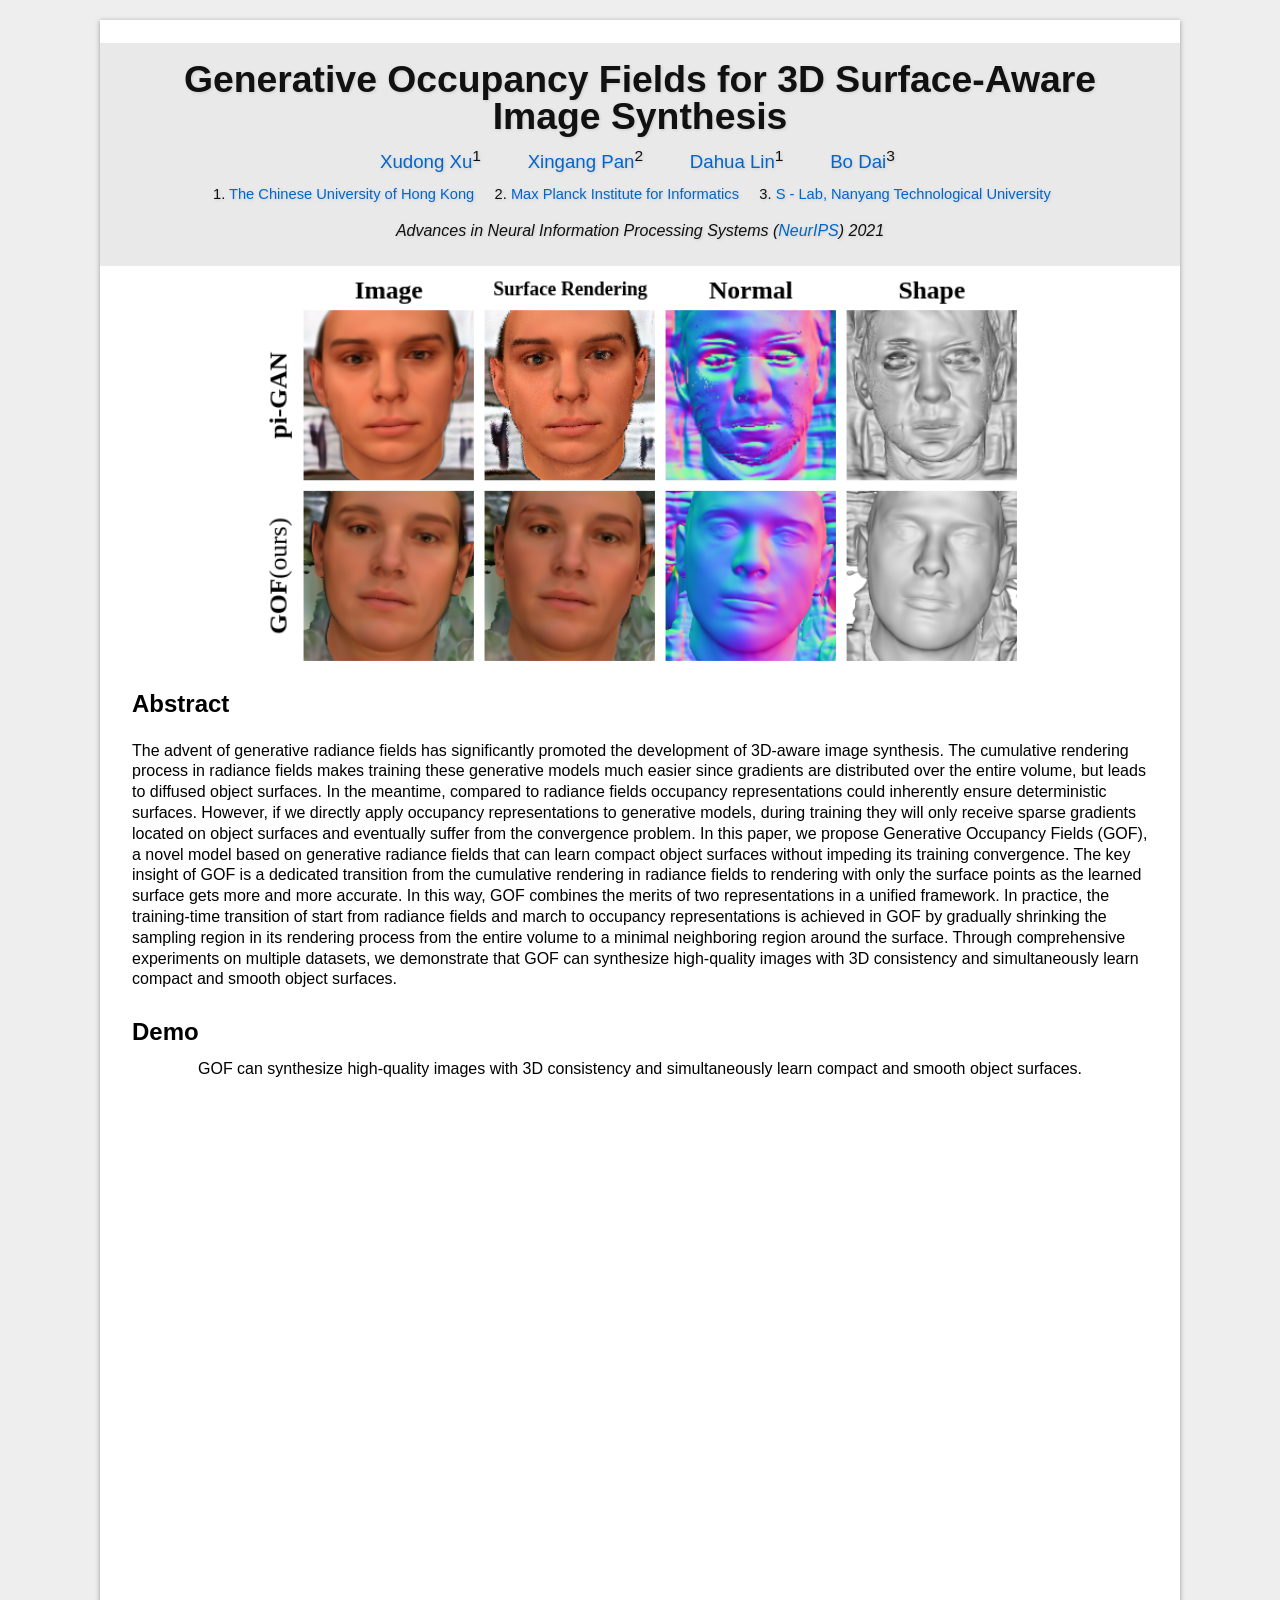
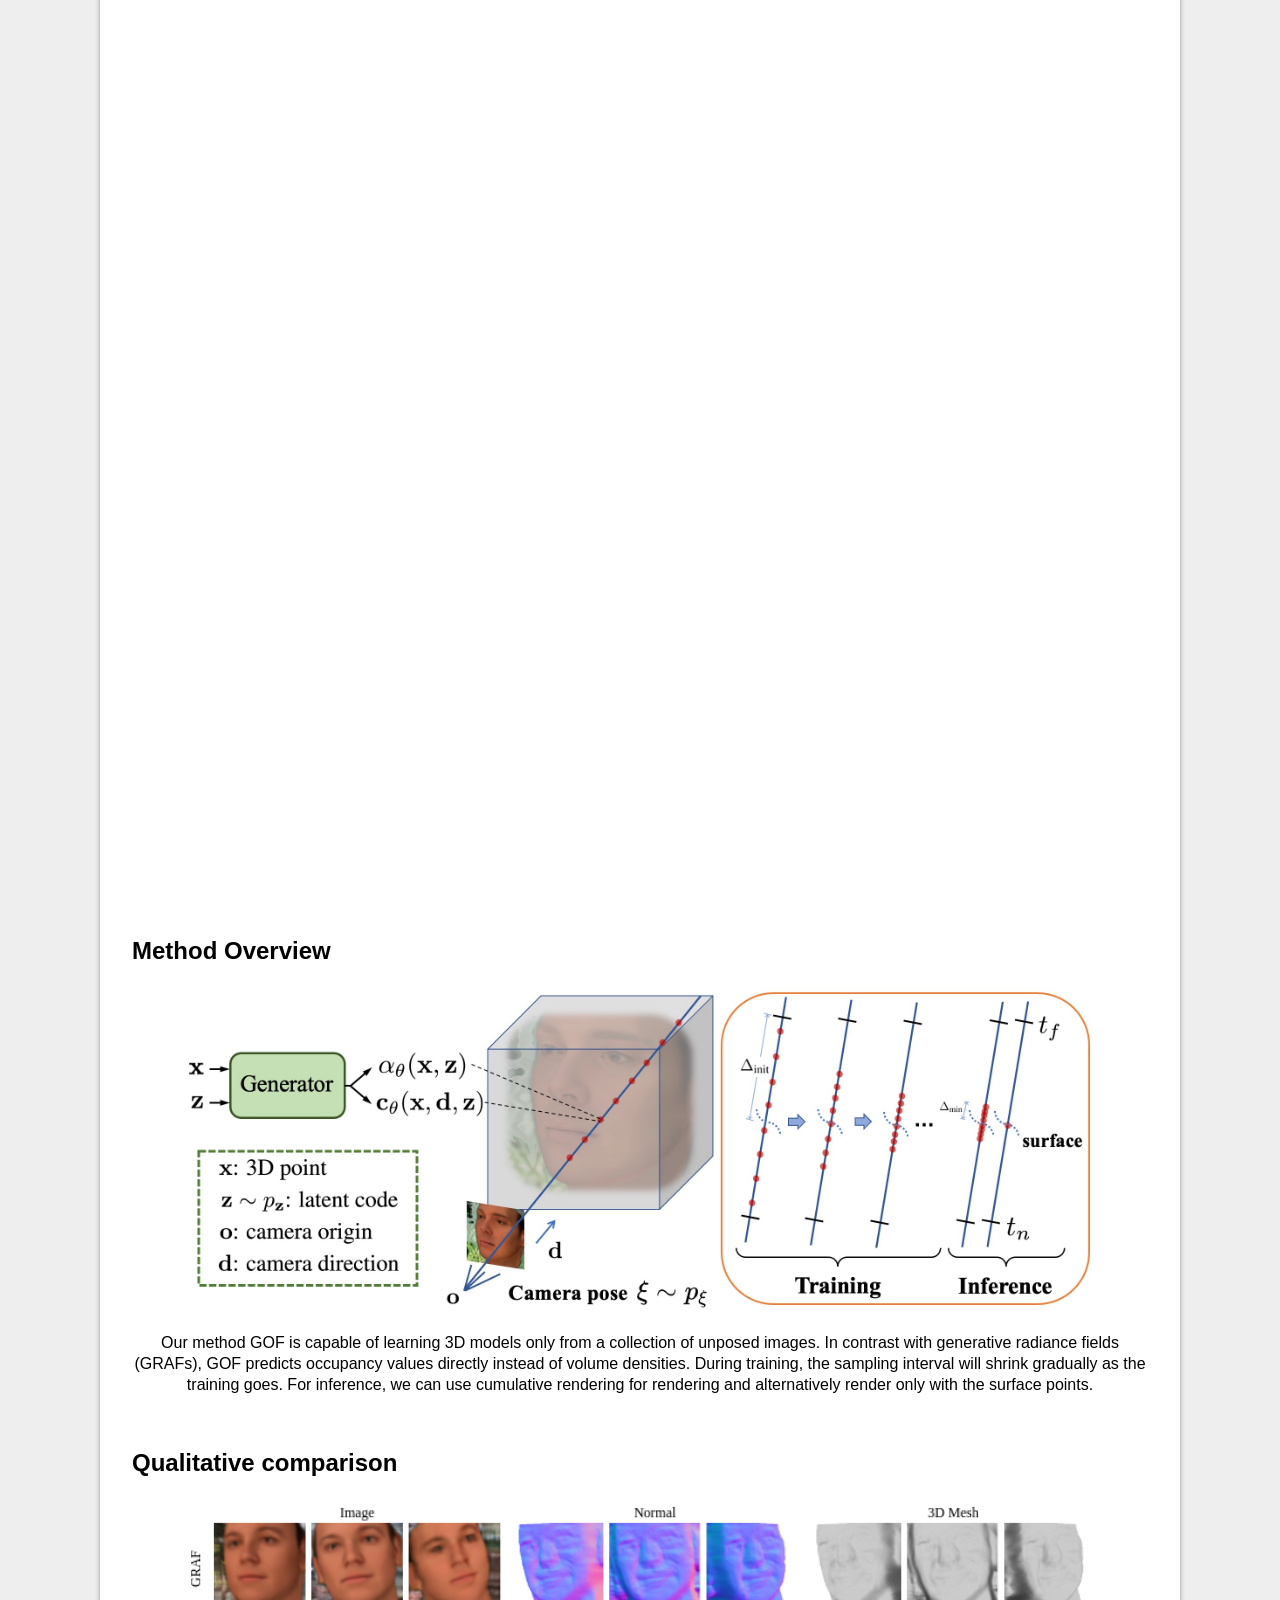
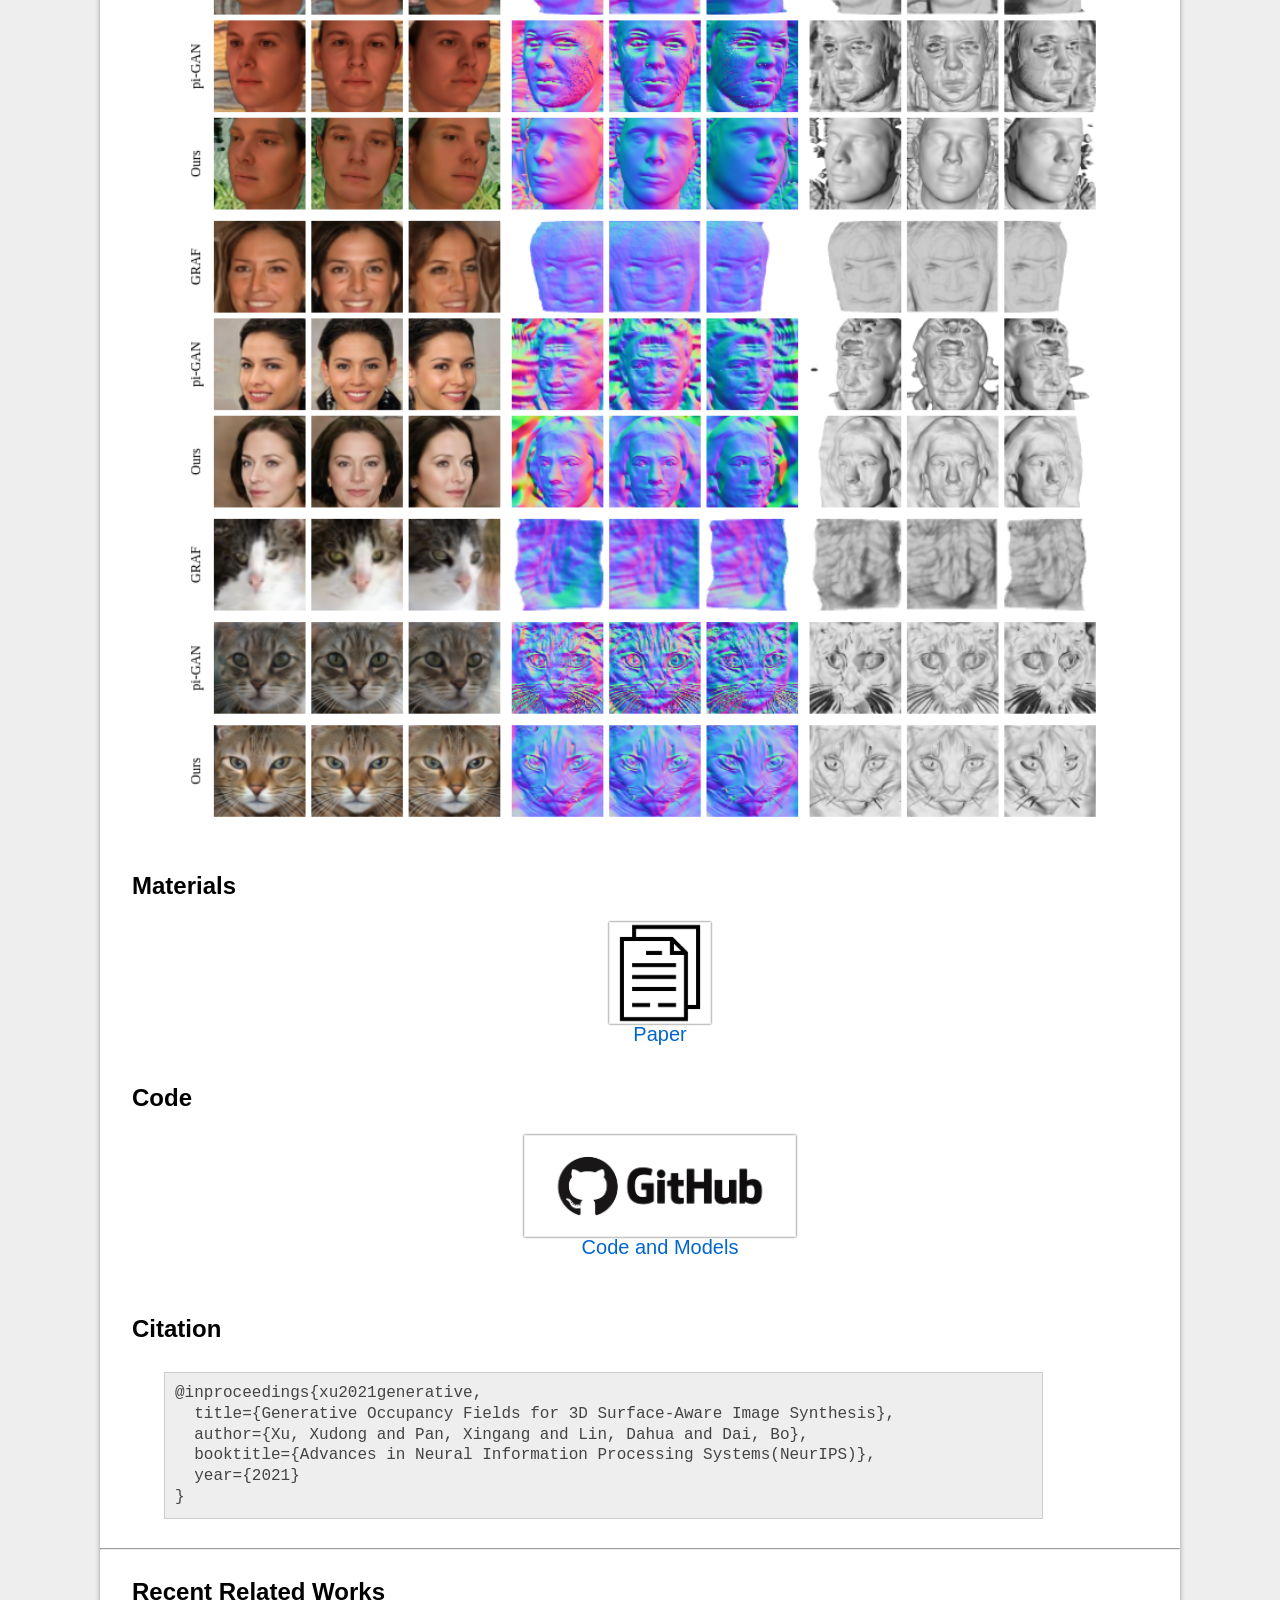
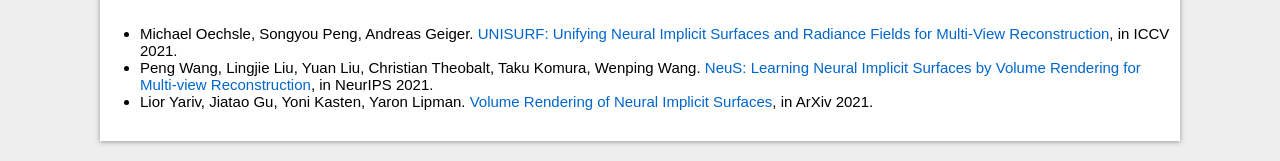
==== projects/GOF.html @ 92c74788 "add GOF project" ====
<!DOCTYPE html PUBLIC "-//W3C//DTD XHTML 1.0 Transitional//EN" "http://www.w3.org/TR/xhtml1/DTD/xhtml1-transitional.dtd">
<html xmlns="http://www.w3.org/1999/xhtml"><head><meta http-equiv="Content-Type" content="text/html; charset=UTF-8">
<title>Generative Occupancy Fields for 3D Surface-Aware Image Synthesis</title>

<!-- Meta tags for search engines to crawl -->
<meta name="robots" content="index,follow">
<meta name="description" content="
The advent of generative radiance fields has significantly promoted the development
of 3D-aware image synthesis. The cumulative rendering process in radiance fields
makes training these generative models much easier since gradients are distributed
over the entire volume, but leads to diffused object surfaces. In the meantime,
compared to radiance fields occupancy representations could inherently ensure
deterministic surfaces. However, if we directly apply occupancy representations to
generative models, during training they will only receive sparse gradients located
on object surfaces and eventually suffer from the convergence problem. In this
paper, we propose Generative Occupancy Fields (GOF), a novel model based on
generative radiance fields that can learn compact object surfaces without impeding
its training convergence. The key insight of GOF is a dedicated transition from
the cumulative rendering in radiance fields to rendering with only the surface
points as the learned surface gets more and more accurate. In this way, GOF
combines the merits of two representations in a unified framework. In practice,
the training-time transition of start from radiance fields and march to occupancy
representations is achieved in GOF by gradually shrinking the sampling region
in its rendering process from the entire volume to a minimal neighboring region
around the surface. Through comprehensive experiments on multiple datasets, we
demonstrate that GOF can synthesize high-quality images with 3D consistency and
simultaneously learn compact and smooth object surfaces.
">
<meta name="keywords" content="3D-aware Image Synthesis; Generative Radiance Fields; Generative Model;">
<link rel="author" href="https://SheldonTsui.github.io/">

<!-- Fonts and stuff -->
<link href="./GOF/css" rel="stylesheet" type="text/css">
<link rel="stylesheet" type="text/css" href="./GOF/project.css" media="screen">
<link rel="stylesheet" type="text/css" media="screen" href="./GOF/iconize.css">
<script async="" src="./GOF/prettify.js"></script>


</head>

<body>
  <div id="content">
    <div id="content-inner">

      <div class="section head">
	<h1>Generative Occupancy Fields for 3D Surface-Aware Image Synthesis</h1>

	<div class="authors">
	  <a href="https://sheldontsui.github.io/">Xudong Xu</a><sup>1</sup>&nbsp;&nbsp;&nbsp;&nbsp;&nbsp;&nbsp;&nbsp;&nbsp;
	  <a href="https://xingangpan.github.io/">Xingang Pan</a><sup>2</sup>&nbsp;&nbsp;&nbsp;&nbsp;&nbsp;&nbsp;&nbsp;&nbsp;
	  <a href="https://dahua.site/">Dahua Lin</a><sup>1</sup>&nbsp;&nbsp;&nbsp;&nbsp;&nbsp;&nbsp;&nbsp;&nbsp;
	  <a href="http://daibo.info/">Bo Dai</a><sup>3</sup>&nbsp;
	</div>

	<div class="affiliations">

    1. <a href="http://www.cuhk.edu.hk/english/index.html">The Chinese University of Hong Kong</a>&nbsp;&nbsp;&nbsp;&nbsp;
	2. <a href="https://www.mpi-inf.mpg.de/home">Max Planck Institute for Informatics</a>&nbsp;&nbsp;&nbsp;&nbsp;
	3. <a href="https://www.mmlab-ntu.com/index.html">S - Lab, Nanyang Technological University</a>&nbsp;&nbsp;&nbsp;&nbsp;
	</div>

	<div class="venue">Advances in Neural Information Processing Systems (<a href="https://nips.cc/" target="_blank">NeurIPS</a>) 2021 </div>
      </div>

    <center><img src="./GOF/teaser.png" border="0" width="70%"></center>

<div class="section abstract">
	<h2>Abstract</h2>
	<br>
	<p>
		The advent of generative radiance fields has significantly promoted the development
		of 3D-aware image synthesis. The cumulative rendering process in radiance fields
		makes training these generative models much easier since gradients are distributed
		over the entire volume, but leads to diffused object surfaces. In the meantime,
		compared to radiance fields occupancy representations could inherently ensure
		deterministic surfaces. However, if we directly apply occupancy representations to
		generative models, during training they will only receive sparse gradients located
		on object surfaces and eventually suffer from the convergence problem. In this
		paper, we propose Generative Occupancy Fields (GOF), a novel model based on
		generative radiance fields that can learn compact object surfaces without impeding
		its training convergence. The key insight of GOF is a dedicated transition from
		the cumulative rendering in radiance fields to rendering with only the surface
		points as the learned surface gets more and more accurate. In this way, GOF
		combines the merits of two representations in a unified framework. In practice,
		the training-time transition of start from radiance fields and march to occupancy
		representations is achieved in GOF by gradually shrinking the sampling region
		in its rendering process from the entire volume to a minimal neighboring region
		around the surface. Through comprehensive experiments on multiple datasets, we
		demonstrate that GOF can synthesize high-quality images with 3D consistency and
		simultaneously learn compact and smooth object surfaces.
	</p>
      </div>

<div class="section demo">
	<h2>Demo</h2>
	
	<p>
		<center>
			GOF can synthesize high-quality images with 3D consistency and simultaneously learn compact and smooth object surfaces.
		</center>
	</p>
	<div class="row align-items-center">
		<div class="col justify-content-center text-center">
			<center>
				<video width="90%" playsinline="" autoplay="" loop="" preload="" muted="">
					<source src="./GOF/GOF_bfm.mp4" type="video/mp4">
				</video>
			</center>
		</div>
	</div>
	<br>

	<div class="row align-items-center">
		<div class="col justify-content-center text-center">
			<center>
				<video width="90%" playsinline="" autoplay="" loop="" preload="" muted="">
					<source src="./GOF/GOF_celeba.mp4" type="video/mp4">
				</video>
			</center>
		</div>
	</div>
	<br>

	<div class="row align-items-center">
		<div class="col justify-content-center text-center">
			<center>
				<video width="90%" playsinline="" autoplay="" loop="" preload="" muted="">
					<source src="./GOF/GOF_cats.mp4" type="video/mp4">
				</video>
			</center>
		</div>
	</div>
</div>

<div class="section method">
	<h2>Method Overview</h2>
	<br>
	<center><img src="./GOF/GOF_method.jpg" border="0" width="90%"><br><br>
		Our method GOF is capable of learning 3D models only from a collection of unposed images.
		In contrast with generative radiance fields (GRAFs), GOF predicts occupancy values directly instead of volume densities.
		During training, the sampling interval will shrink gradually as the training goes.
		For inference, we can use cumulative rendering for rendering and alternatively render only with the surface points.
	</center>
</div>

<br>

<div class="section results">
	<h2>Qualitative comparison</h2>
  <br>
  <center><img src="./GOF/performance.png" border="0" width="90%"><br>
  </center>
</div>

<br>

<div class="section materials">
	<h2>Materials</h2>
	<center>
	  <ul>

          <li class="grid">
	      <div class="griditem">
		<a href="https://github.com/SheldonTsui/GOF_NeurIPS2021" target="_blank" class="imageLink"><img src="./GOF/paper_icon.png"></a><br>
		  <a href="https://github.com/SheldonTsui/GOF_NeurIPS2021" target="_blank">Paper</a>
		</div>
	      </li>

	    </ul>
	    </center>
	    </div>

<br>

<div class="section code">
	<h2>Code</h2>
	<center>
	  <ul>

          <li class="grid">
	      <div class="griditem">
		<a href="https://github.com/SheldonTsui/GOF_NeurIPS2021" target="_blank" class="imageLink"><img src="./GOF/code.png"></a><br>
		  <a href="https://github.com/SheldonTsui/GOF_NeurIPS2021" target="_blank">Code and Models</a>
		</div>
	      </li>

	    </ul>
	    </center>
	    </div>

<br>


<br>

<div class="section citation">
	<h2>Citation</h2>
	<div class="section bibtex">
	  <pre>
@inproceedings{xu2021generative,
  title={Generative Occupancy Fields for 3D Surface-Aware Image Synthesis},
  author={Xu, Xudong and Pan, Xingang and Lin, Dahua and Dai, Bo},
  booktitle={Advances in Neural Information Processing Systems(NeurIPS)},
  year={2021}
}</pre>
	<br>
	</div>
</div>

<!--
<div class="section relatedwork">
    <h2>Related Work</h2>
    <br>
    <div class="citation">
      <a href="https://arxiv.org/abs/2104.10078">
        Michael Oechsle, Songyou Peng, Andreas Geiger.
        UNISURF: Unifying Neural Implicit Surfaces and Radiance Fields for Multi-View Reconstruction.
        ICCV 2021.
      </a>
      <br>
    </div>
    <div class="citation">
      <a href="https://arxiv.org/abs/2106.10689">
        Peng Wang, Lingjie Liu, Yuan Liu, Christian Theobalt, Taku Komura, Wenping Wang.
        NeuS: Learning Neural Implicit Surfaces by Volume Rendering for Multi-view Reconstruction.
        NeurIPS 2021.
      </a>
      <br>
    </div>
	<div class="citation">
		<a href="https://arxiv.org/abs/2106.12052">
			Lior Yariv, Jiatao Gu, Yoni Kasten, Yaron Lipman.
		  Volume Rendering of Neural Implicit Surfaces.
		  ArXiv 2021.
		</a>
		<br>
	  </div>
</div>
-->
<!-- Related Work -->
<hr>
<div class='container'>
	<h2 id="Related Works" style="padding-top: 80px; margin-top: -60px; margin-left: 32px;">Recent Related Works</h2>
	<ul>
		<li style='font-size: 15px'>Michael Oechsle, Songyou Peng, Andreas Geiger.
			<a href="https://arxiv.org/abs/2104.10078">UNISURF: Unifying Neural Implicit Surfaces and Radiance Fields for Multi-View Reconstruction</a>, in ICCV 2021.
		</li>
		<li style='font-size: 15px'>Peng Wang, Lingjie Liu, Yuan Liu, Christian Theobalt, Taku Komura, Wenping Wang.
			<a href="https://arxiv.org/abs/2106.10689">NeuS: Learning Neural Implicit Surfaces by Volume Rendering for Multi-view Reconstruction</a>, in NeurIPS 2021.
		</li>
		<li style='font-size: 15px'>Lior Yariv, Jiatao Gu, Yoni Kasten, Yaron Lipman.
			<a href="https://arxiv.org/abs/2106.12052">Volume Rendering of Neural Implicit Surfaces</a>, in ArXiv 2021.
		</li>
	</ul>
</div>

</body></html>
---- projects/GOF/project.css ----
html, body
{
    margin:10px 0px;
    padding:0px;
    text-align:center;
    background-color: #EEEEEE;
}

table
{
    border: 1px solid black;
    border-collapse: collapse;
}
th,td
{
    border: 1px solid black;
    padding: 5px;
}

#content 
{
    width:auto;
    max-width:1080px;
    min-width:800px;
    height: auto !important;
    height: 100%;
    min-height: 100%;
    margin:0 auto;
    text-align:left;
    /* border:1px solid #777; */
    background-color: white;
    box-shadow: 0px 1px 5px #999;
    font-family: 'Open Sans', sans-serif;
    font-size: 12pt;
    /* line-height: 2; */
    -webkit-text-size-adjust: none;
}

#content-inner
{
    padding:15px 0;
}

#teaseimg
{
    height:auto;
    width:50%;
    box-shadow: 0px 0px 10px #444444;
    border:1px solid #000000;
}

hr.smooth
{
    border: 0;
    height: 1px;
    width: 100%;
    background: #333;
    background-image: -webkit-linear-gradient(left, #ccc, #333, #ccc); 
    background-image:    -moz-linear-gradient(left, #ccc, #333, #ccc); 
    background-image:     -ms-linear-gradient(left, #ccc, #333, #ccc); 
    background-image:      -o-linear-gradient(left, #ccc, #333, #ccc); 
}

a:link { color: #0066CC; text-decoration: none }
a:visited { color: #743399; text-decoration: none }
a:hover { color: #FF4B33; text-decoration: none }
a:active { color: #FF4B33; text-decoration: none }


/* Some of this has been copied from http://www.mpi-inf.mpg.de/resources/rgbz-camera/ */
/* Sections of the page. */
.section { margin: 2em 2em 0.5em 2em; line-height: 130%; }
.section h2 { margin-top: 0.5em; margin-bottom: 0.2em; }

/* Logo section. */
.logos { margin: 1.5em 0; text-align: center; margin-top:5px; margin-bottom:10px; }
.logos img { vertical-align:top; margin:0 1.25em; border:0; }

/* Page header. */
.head { text-align: center; margin: 0.5em 0; padding: 0.5em 0; background-color:#e9e9e9; text-shadow: 1px 1px 3px #cccccc; }
.head { color: #111; }
.head h1 { font-size: 28pt; line-height:28pt; margin: 10px 0; margin-left: 40px; margin-right: 40px;}
.head h1 a { text-decoration:none; }
.authors { font-size: 14pt; margin: 0 0 1em 0; }
.affiliations { font-size: 11pt; margin: -0.5em 0 10pt 0; }
.venue { font-style:italic; font-size: 12pt; margin: 1em 0 1em 0; }
.tagline { font-style:italic; font-size: 12pt; margin: 1em 0 1em 0; }

/* Specific section styling. */
.teaser { margin: 1.5em 0; text-align: center; }
div.content-primary .teaser p img { display: block; float: none; border: 0; margin: 4em auto 1em auto; }
.abstract { line-height: 130%; }
.abstract p { margin-top: 0; }
.downloads ul { margin-top: 0.5em; }
.list ul { margin-top: 0.5em; }
.bibtex pre
{
    margin-bottom: 0;
    font-family: Consolas, Monaco, monospace;
    white-space: pre-wrap; /* CSS 3 */
    white-space: -moz-pre-wrap; /* Mozilla, since 1999 */
    white-space: -pre-wrap; /* Opera 4-6 */
    white-space: -o-pre-wrap; /* Opera 7 */
    word-wrap: break-word; /* IE 5.5+ */
    width: 90%;
    color: #444;
    padding: 10px;
    background: #eee;
    border: 1px solid #ccc;
    overflow: auto;
}
.acknowledgments { line-height: 130%; }
.acknowledgments p { margin-top: 0; }
.contact { line-height: 130%; }

.heading { margin: 2.5em 0; text-align: center; }
.datasets { width: 650px; margin: 3em auto; }
.datasets ul { padding-bottom: 1em; }
.dataset { float: left; width: 204px; margin: 5px 10px 15px 0px; text-align: center; }
.dataset h2 { display: inline; }
.dataset img { border: 2px solid #222; margin: 0.25em auto; display: block; }
.backlink { text-align: center; }

/* Display lists in a grid of fixed size. This is useful when lists have associated images. */
/* Idea from http://blog.mozilla.org/webdev/2009/02/20/cross-browser-inline-block/ */
li.grid
{
    width: auto;
    height: 100px;
    /* border: 1px solid #000; */
    display: -moz-inline-stack;
    display: inline-block;
    vertical-align: top;
    margin: 5px;
    zoom: 1;
    *display: inline;
    _height: 100px;
}
/* Formatting for each item in a 2D grid. This is used typically in the downloads section. */
.griditem
{
    font-size: 15pt;
    text-align: center;
    padding: 5px 5px 5px 5px;
}
.griditem img
{
    text-align: center;
    height:100px;
    width:auto;
    border: 1px solid #eee;
    box-shadow: 0px 0px 2px #444444;
}
---- projects/GOF/iconize.css ----
/* Iconize 0.5 */

/* websites (pictures and movies) */
a[href *="youtube.com/watch?"], a[href *="sevenload.com/videos/"], a[href *="metacafe.com/watch/"] { 
	padding: 5px 20px 5px 0;
	background: transparent url(../icns/icon_film.gif) no-repeat center right;
}

a[href *="flickr.com/photos/"], a[href *="zooomr.com"], a[href *="imageshack.us"], a[href *="bubbleshare.com"], a[href *="sevenload.com/bilder/"] { 
	padding: 5px 20px 5px 0;
	background: transparent url(../icns/icon_pic.gif) no-repeat center right;
}

/* extensions */

a[href$='.doc'], a[href$='.rtf'] {
	padding: 5px 20px 5px 0;
	background: transparent url(../icns/icon_doc.gif) no-repeat center right;
}

a[href$='.txt'] {
	padding: 5px 20px 5px 0;
	background: transparent url(../icns/icon_txt.gif) no-repeat center right;
}

a[href$='.xls'] {
	padding: 5px 20px 5px 0;
	background: transparent url(../icns/icon_xls.gif) no-repeat center right;
}

a[href$='.rss'], a[href$='.atom'] { 
	padding: 5px 20px 5px 0;
	background: transparent url(../icns/icon_feed.gif) no-repeat center right;
}

a[href$='.opml'] { 
	padding: 5px 20px 5px 0;
	background: transparent url(../icns/icon_opml.gif) no-repeat center right;
}

a[href$='.phps'] { 
	padding: 5px 20px 5px 0;
	background: transparent url(../icns/icon_phps.gif) no-repeat center right;
}

a[href$='.phps'] { 
	padding: 5px 20px 5px 0;
	background: transparent url(../icns/icon_phps.gif) no-repeat center right;
}

a[href$='.torrent'] { 
	padding: 5px 20px 5px 0;
	background: transparent url(../icns/icon_torrent.gif) no-repeat center right;
}

a[href$='.vcard'] { 
	padding: 5px 20px 5px 0;
	background: transparent url(../icns/icon_vcard.gif) no-repeat center right;
}

a[href$='.exe'] { 
	padding: 5px 20px 5px 0;
	background: transparent url(../icns/icon_exe.gif) no-repeat center right;
}

a[href$='.dmg'], a[href$='.app'] { 
	padding: 5px 20px 5px 0;
	background: transparent url(../icns/icon_dmg.gif) no-repeat center right;
}

a[href$='.pps'] { 
	padding: 5px 20px 5px 0;
	background: transparent url(../icns/icon_pps.gif) no-repeat center right;
}

a[href$='.pdf'] { 
	padding: 5px 20px 5px 0;
	background: transparent url(../icns/icon_pdf.gif) no-repeat center right;
}

a[href$='.xpi'] { 
	padding: 5px 20px 5px 0;
	background: transparent url(../icns/icon_plugin.gif) no-repeat center right;
}

a[href$='.fla'], a[href$='.swf'] { 
	padding: 5px 20px 5px 0;
	background: transparent url(../icns/icon_flash.gif) no-repeat center right;
}

a[href$='.zip'], a[href$='.rar'], a[href$='.gzip'], a[href$='.bzip'], a[href$='.ace'] { 
	padding: 5px 20px 5px 0;
	background: transparent url(../icns/icon_archive.gif) no-repeat center right;
}

a[href$='.ical'] { 
	padding: 5px 20px 5px 0;
	background: transparent url(../icns/icon_ical.gif) no-repeat center right;
}

a[href$='.css'] { 
	padding: 5px 20px 5px 0;
	background: transparent url(../icns/icon_css.gif) no-repeat center right;
}

a[href$='.ttf'] { 
	padding: 5px 20px 5px 0;
	background: transparent url(../icns/icon_ttf.gif) no-repeat center right;
}

a[href$='.jpg'], a[href$='.gif'], a[href$='.png'], a[href$='.bmp'], a[href$='.jpeg'], a[href$='.svg'], a[href$='.eps'] { 
	padding: 5px 20px 5px 0;
	background: transparent url(../icns/icon_pic.gif) no-repeat center right;
}

a[href$='.mov'], a[href$='.wmv'], a[href$='.mp4'], a[href$='.avi'], a[href$='.mpg'] { 
	padding: 5px 20px 5px 0;
	background: transparent url(../icns/icon_film.gif) no-repeat center right;
}

a[href$='.mp3'], a[href$='.wav'], a[href$='.ogg'], a[href$='.wma'], a[href$='.m4a'] { 
	padding: 5px 20px 5px 0;
	background: transparent url(../icns/icon_music.gif) no-repeat center right;
}

/* TeX files added by Srinath 14-Oct-2013 */
a[href$='.tex'], a[href$='.bib'], a[href$='.latex'] { 
	padding: 5px 20px 5px 0;
	background: transparent url(../icns/latex.gif) no-repeat center right;
}


/* messenger */
a[href ^="aim:"] {
	padding: 5px 20px 5px 0;
    background: transparent url(../icns/icon_aim.gif) no-repeat center right;
}

a[href ^="msnim:"] {
	padding: 5px 20px 5px 0;
    background: transparent url(../icns/icon_msn.gif) no-repeat center right;
}

a[href ^="xmpp:"] {
	padding: 5px 20px 5px 0;
    background: transparent url(../icns/icon_jabber.gif) no-repeat center right;
}

a[href *="icq.com"] { 
	padding: 5px 20px 5px 0;
	background: transparent url(../icns/icon_icq.gif) no-repeat center right;
}

a[href *="edit.yahoo.com/config/send_webmesg?"] { 
	padding: 5px 20px 5px 0;
	background: transparent url(../icns/icon_yim.gif) no-repeat center right;
}

a[href ^="callto:"] {
	padding: 5px 20px 5px 0;
    background: transparent url(../icns/icon_call.gif) no-repeat center right;
}

a[href ^="skype:"] {
	padding: 5px 20px 5px 0;
    background: transparent url(../icns/icon_skype.gif) no-repeat center right;
}

a[href ^="gg:"] {
	padding: 5px 20px 5px 0;
    background: transparent url(../icns/icon_gadugadu.gif) no-repeat center right;
}

/* email */
a[href ^="mailto:"] {
	padding: 5px 20px 5px 0;
    background: transparent url(../icns/icon_mailto.gif) no-repeat center right;
}

/* use this class to make sure that images won't get iconized */

.imageLink {
	padding-right: 0px !important;
	background: none !important;
}
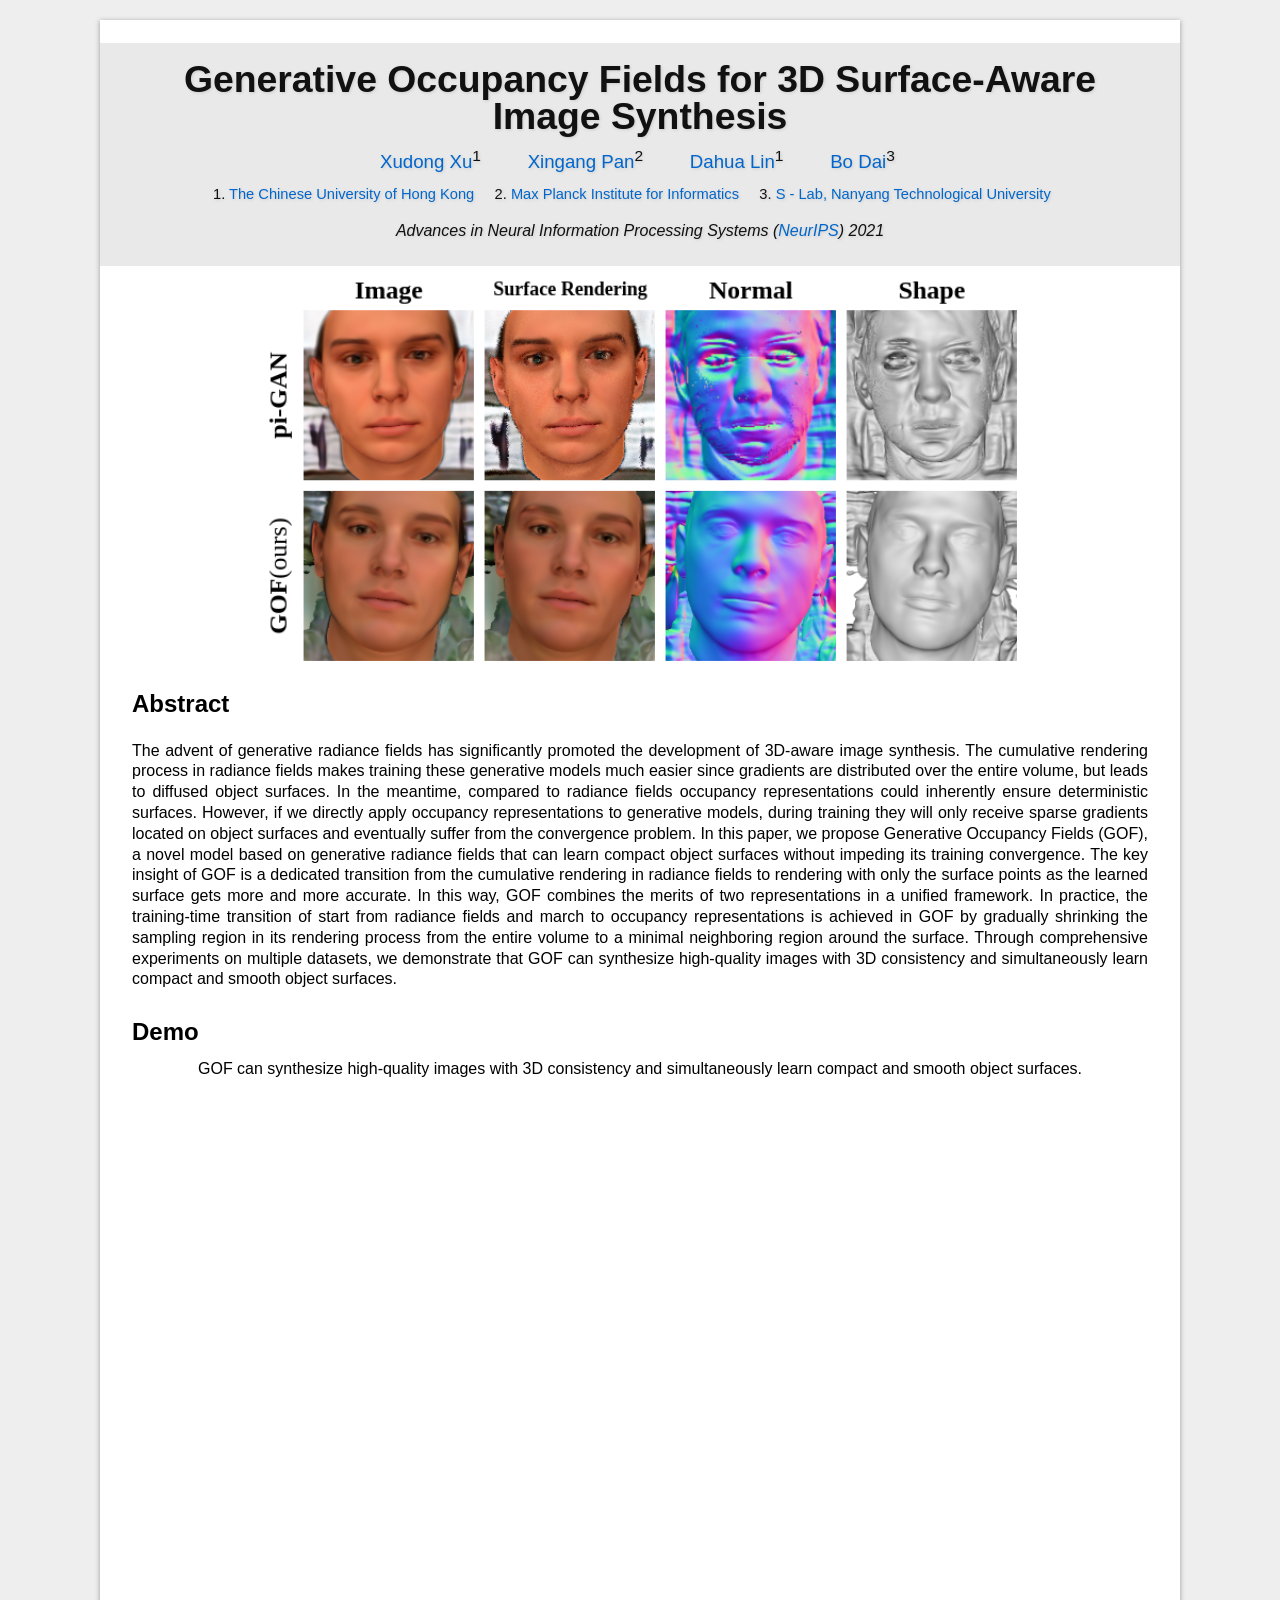
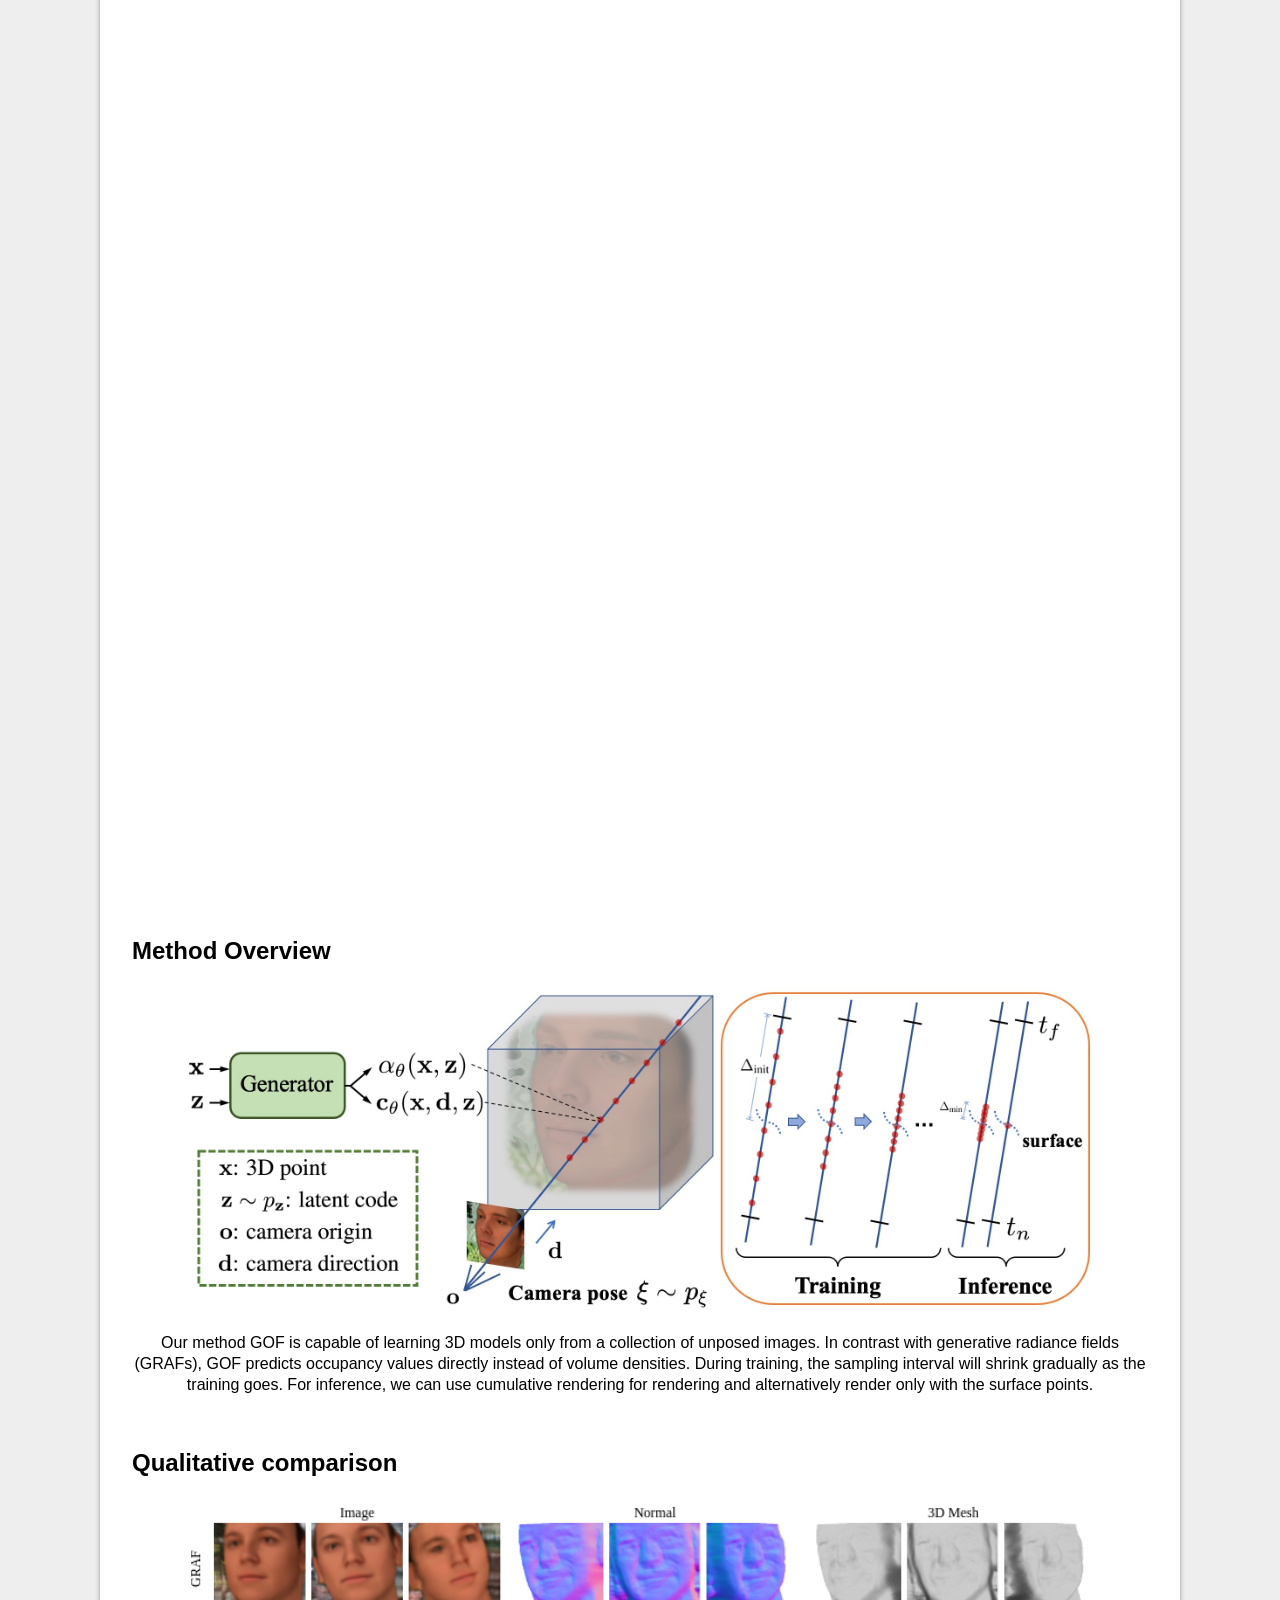
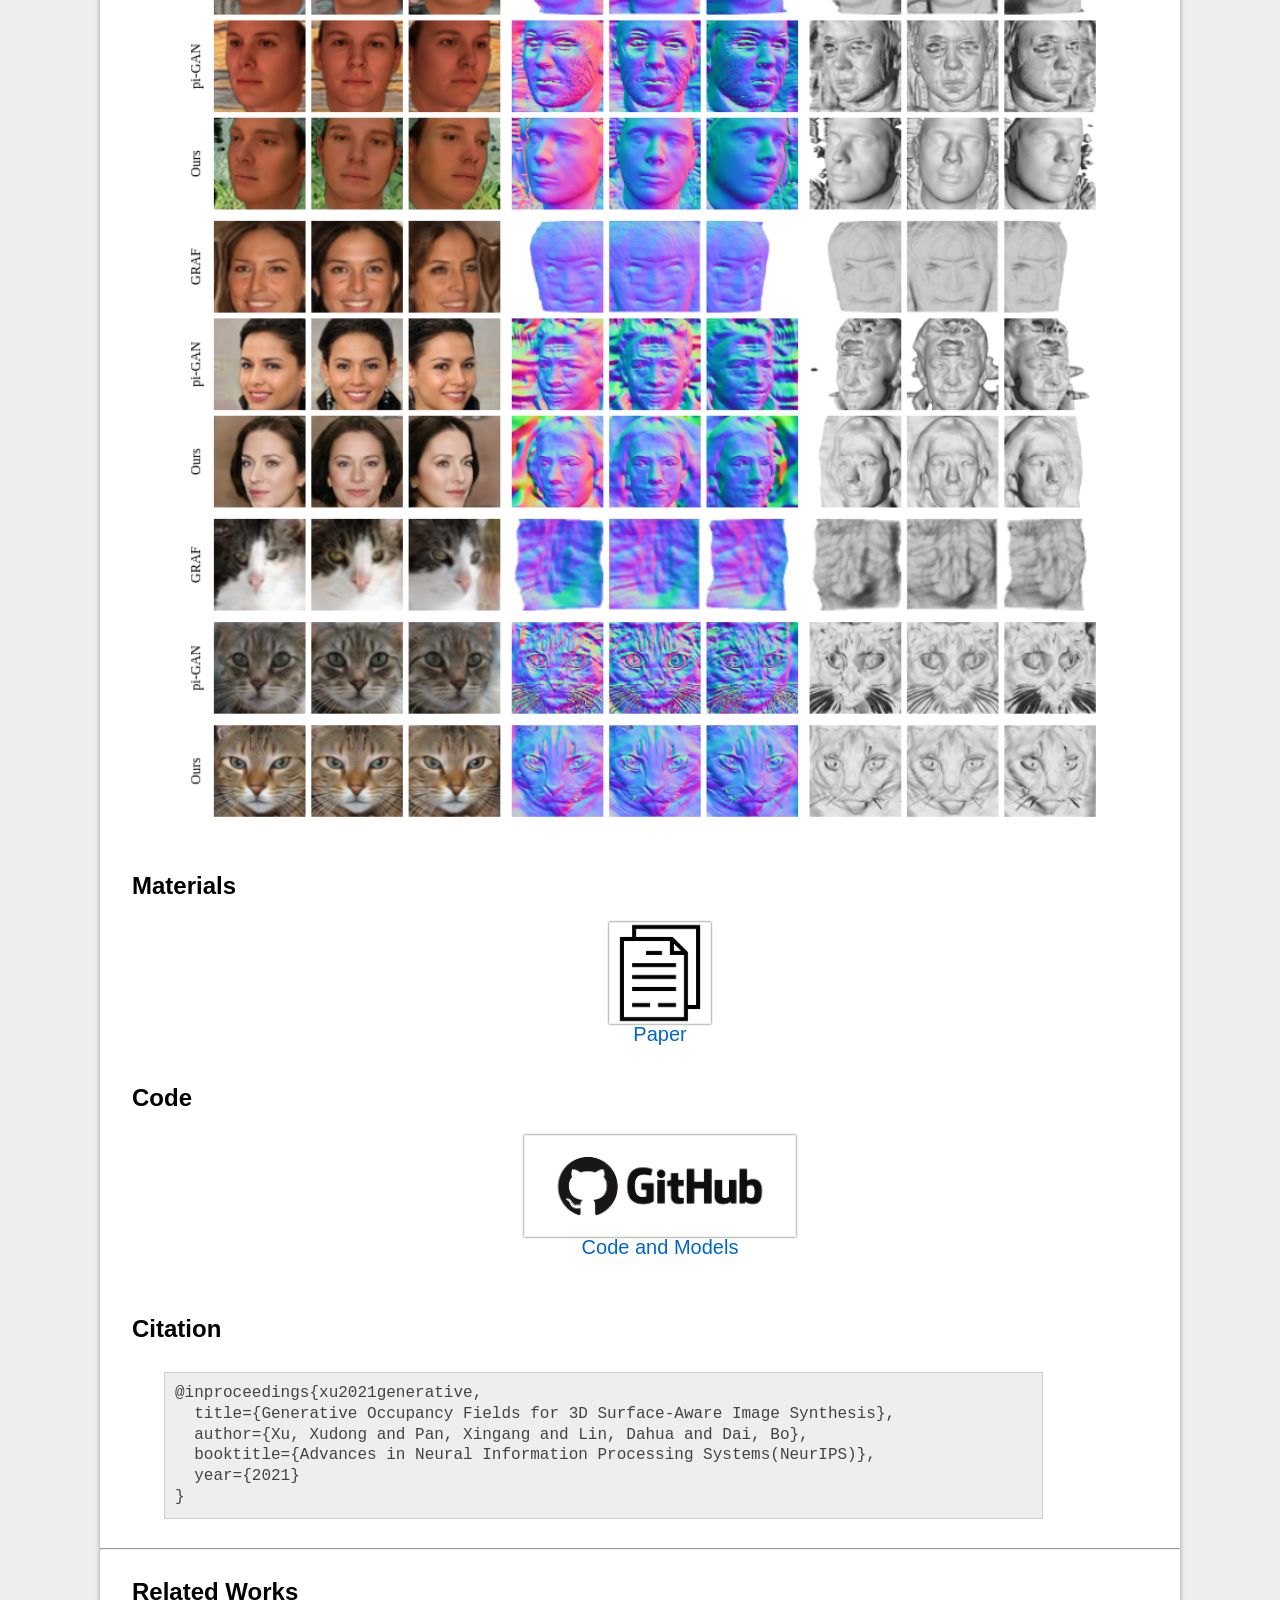
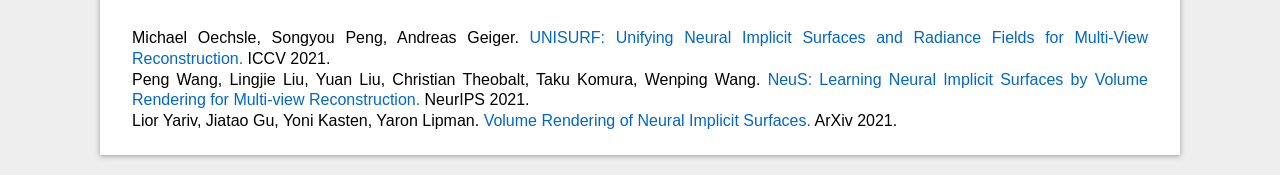
==== commit f70ed17b: "update" ====
--- a/projects/GOF.html
+++ b/projects/GOF.html
@@ -90,7 +90,7 @@
 		demonstrate that GOF can synthesize high-quality images with 3D consistency and
 		simultaneously learn compact and smooth object surfaces.
 	</p>
-      </div>
+</div>
 
 <div class="section demo">
 	<h2>Demo</h2>
@@ -208,40 +208,40 @@
 	</div>
 </div>
 
-<!--
+<hr>
 <div class="section relatedwork">
-    <h2>Related Work</h2>
+    <h2>Related Works</h2>
     <br>
     <div class="citation">
-      <a href="https://arxiv.org/abs/2104.10078">
-        Michael Oechsle, Songyou Peng, Andreas Geiger.
-        UNISURF: Unifying Neural Implicit Surfaces and Radiance Fields for Multi-View Reconstruction.
+		Michael Oechsle, Songyou Peng, Andreas Geiger.
+      	<a href="https://arxiv.org/abs/2104.10078">
+        	UNISURF: Unifying Neural Implicit Surfaces and Radiance Fields for Multi-View Reconstruction.
+		</a>
         ICCV 2021.
-      </a>
       <br>
     </div>
     <div class="citation">
-      <a href="https://arxiv.org/abs/2106.10689">
-        Peng Wang, Lingjie Liu, Yuan Liu, Christian Theobalt, Taku Komura, Wenping Wang.
-        NeuS: Learning Neural Implicit Surfaces by Volume Rendering for Multi-view Reconstruction.
-        NeurIPS 2021.
-      </a>
+		Peng Wang, Lingjie Liu, Yuan Liu, Christian Theobalt, Taku Komura, Wenping Wang.
+		<a href="https://arxiv.org/abs/2106.10689">
+			NeuS: Learning Neural Implicit Surfaces by Volume Rendering for Multi-view Reconstruction.    
+		</a>
+		NeurIPS 2021.
       <br>
     </div>
 	<div class="citation">
+		Lior Yariv, Jiatao Gu, Yoni Kasten, Yaron Lipman.
 		<a href="https://arxiv.org/abs/2106.12052">
-			Lior Yariv, Jiatao Gu, Yoni Kasten, Yaron Lipman.
 		  Volume Rendering of Neural Implicit Surfaces.
-		  ArXiv 2021.
 		</a>
-		<br>
-	  </div>
-</div>
--->
-<!-- Related Work -->
+		ArXiv 2021.
+	  <br>
+	</div>
+</div>
+
+<!-- Related Work
 <hr>
 <div class='container'>
-	<h2 id="Related Works" style="padding-top: 80px; margin-top: -60px; margin-left: 32px;">Recent Related Works</h2>
+	<h2 id="Related Works" style="padding-top: 80px; margin-top: -60px; margin-left: 32px; margin-right: 32px;">Recent Related Works</h2>
 	<ul>
 		<li style='font-size: 15px'>Michael Oechsle, Songyou Peng, Andreas Geiger.
 			<a href="https://arxiv.org/abs/2104.10078">UNISURF: Unifying Neural Implicit Surfaces and Radiance Fields for Multi-View Reconstruction</a>, in ICCV 2021.
@@ -253,7 +253,7 @@
 			<a href="https://arxiv.org/abs/2106.12052">Volume Rendering of Neural Implicit Surfaces</a>, in ArXiv 2021.
 		</li>
 	</ul>
-</div>
+</div> -->
 
 </body></html>
 
--- a/projects/GOF/project.css
+++ b/projects/GOF/project.css
@@ -26,7 +26,7 @@
     height: 100%;
     min-height: 100%;
     margin:0 auto;
-    text-align:left;
+    text-align:justify;
     /* border:1px solid #777; */
     background-color: white;
     box-shadow: 0px 1px 5px #999;
@@ -102,6 +102,7 @@
     white-space: -pre-wrap; /* Opera 4-6 */
     white-space: -o-pre-wrap; /* Opera 7 */
     word-wrap: break-word; /* IE 5.5+ */
+    word-break: break-all;
     width: 90%;
     color: #444;
     padding: 10px;
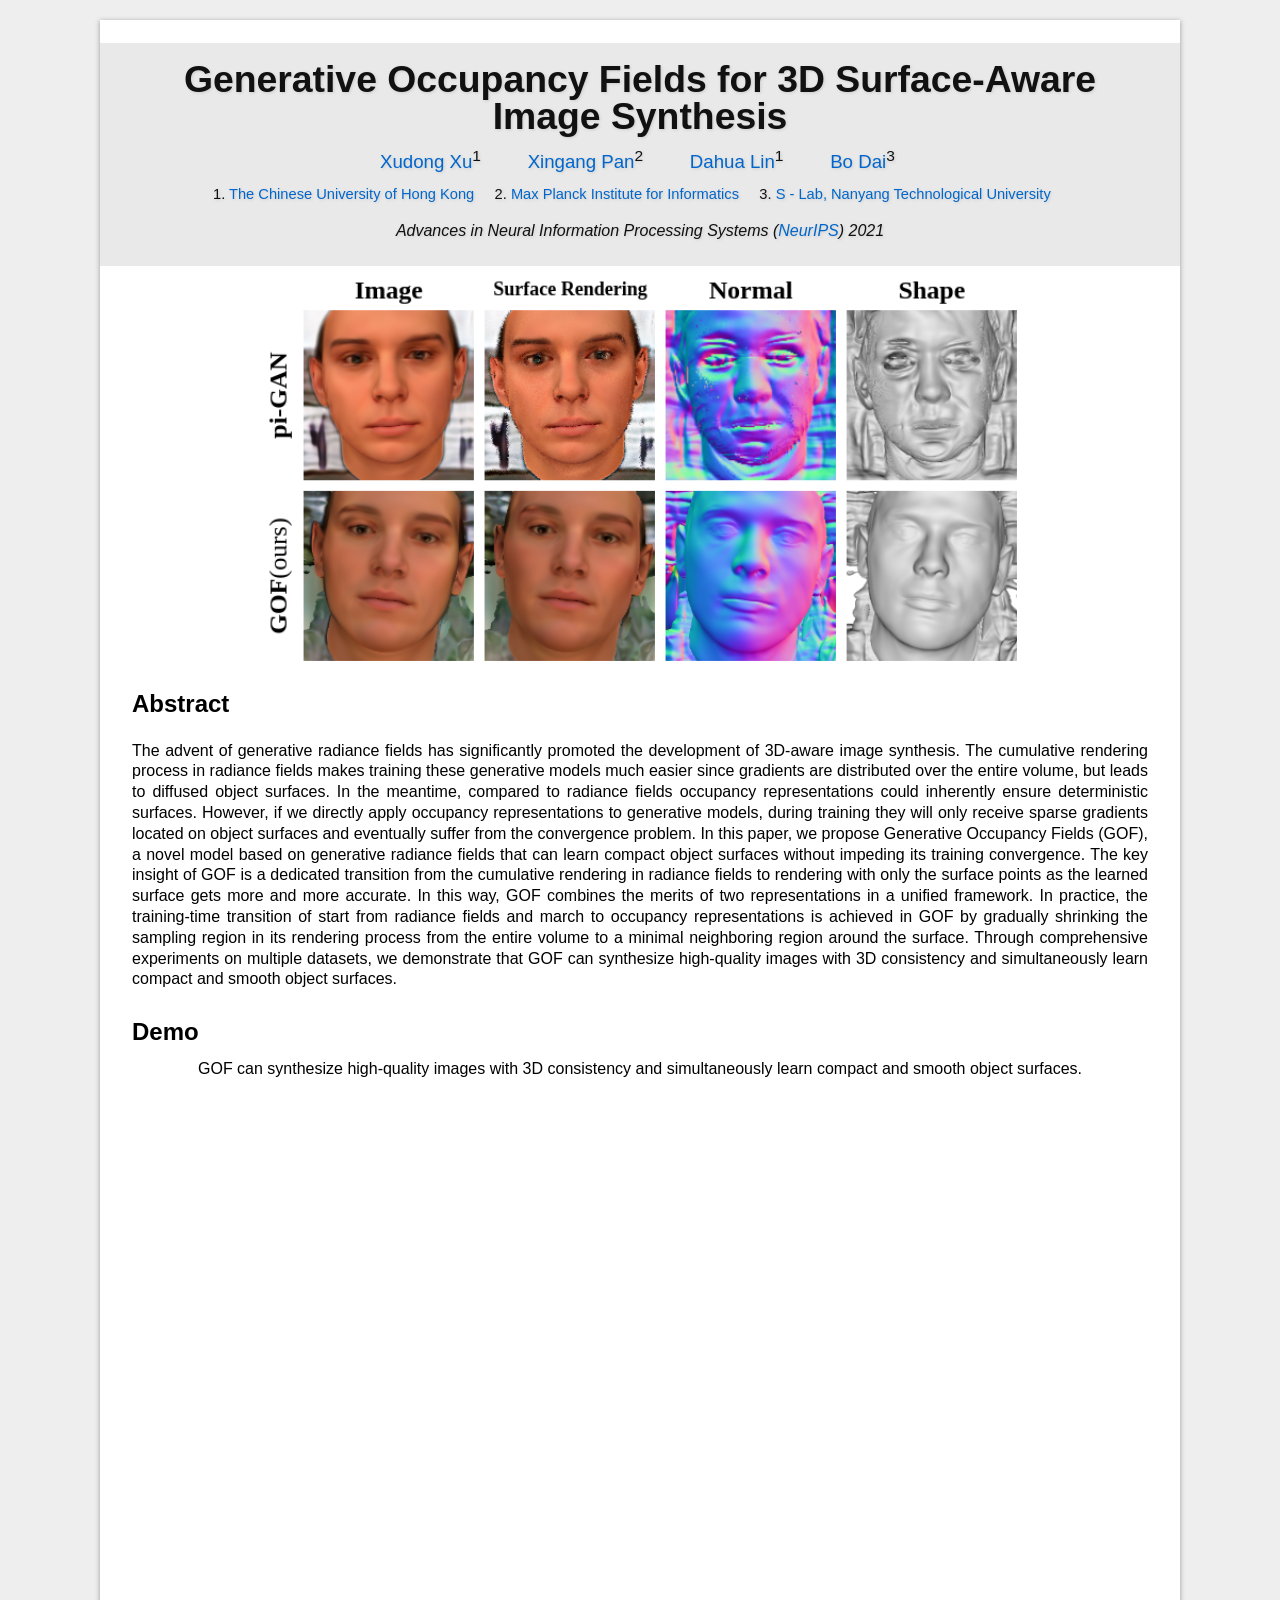
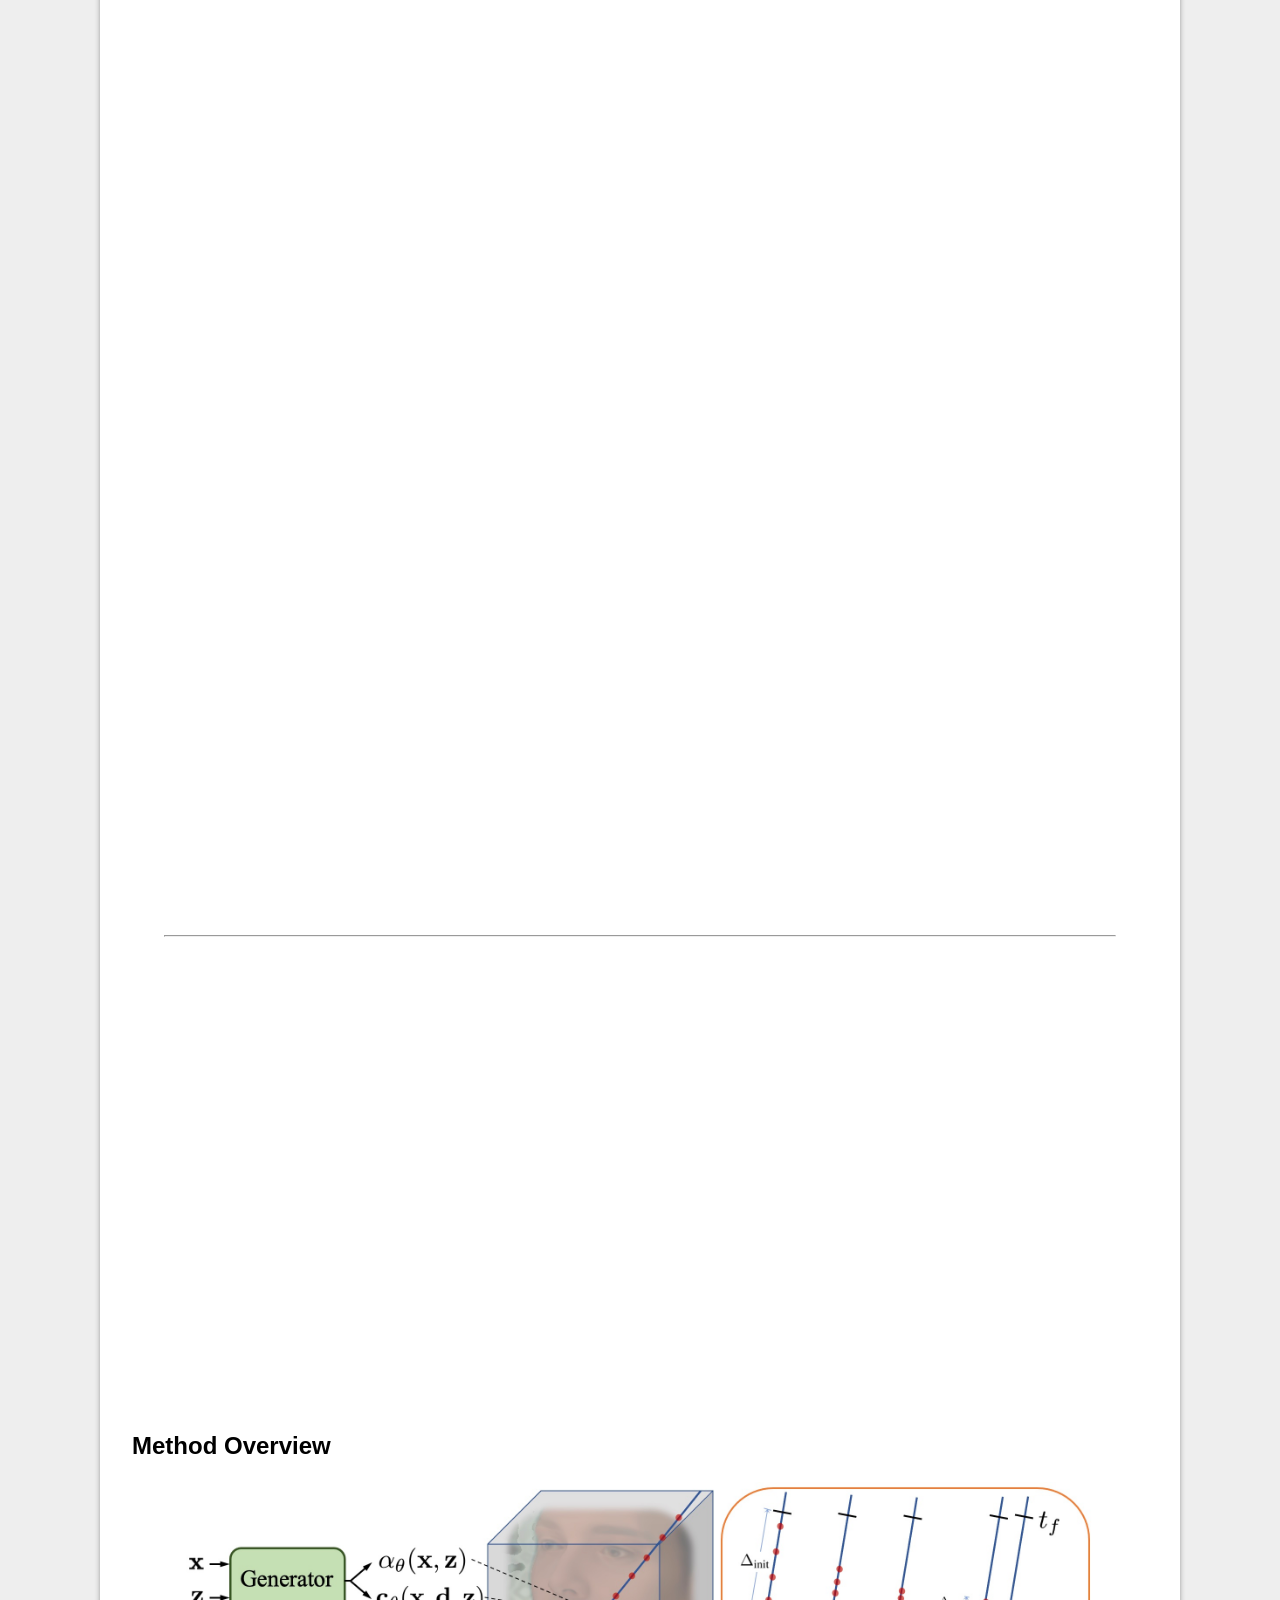
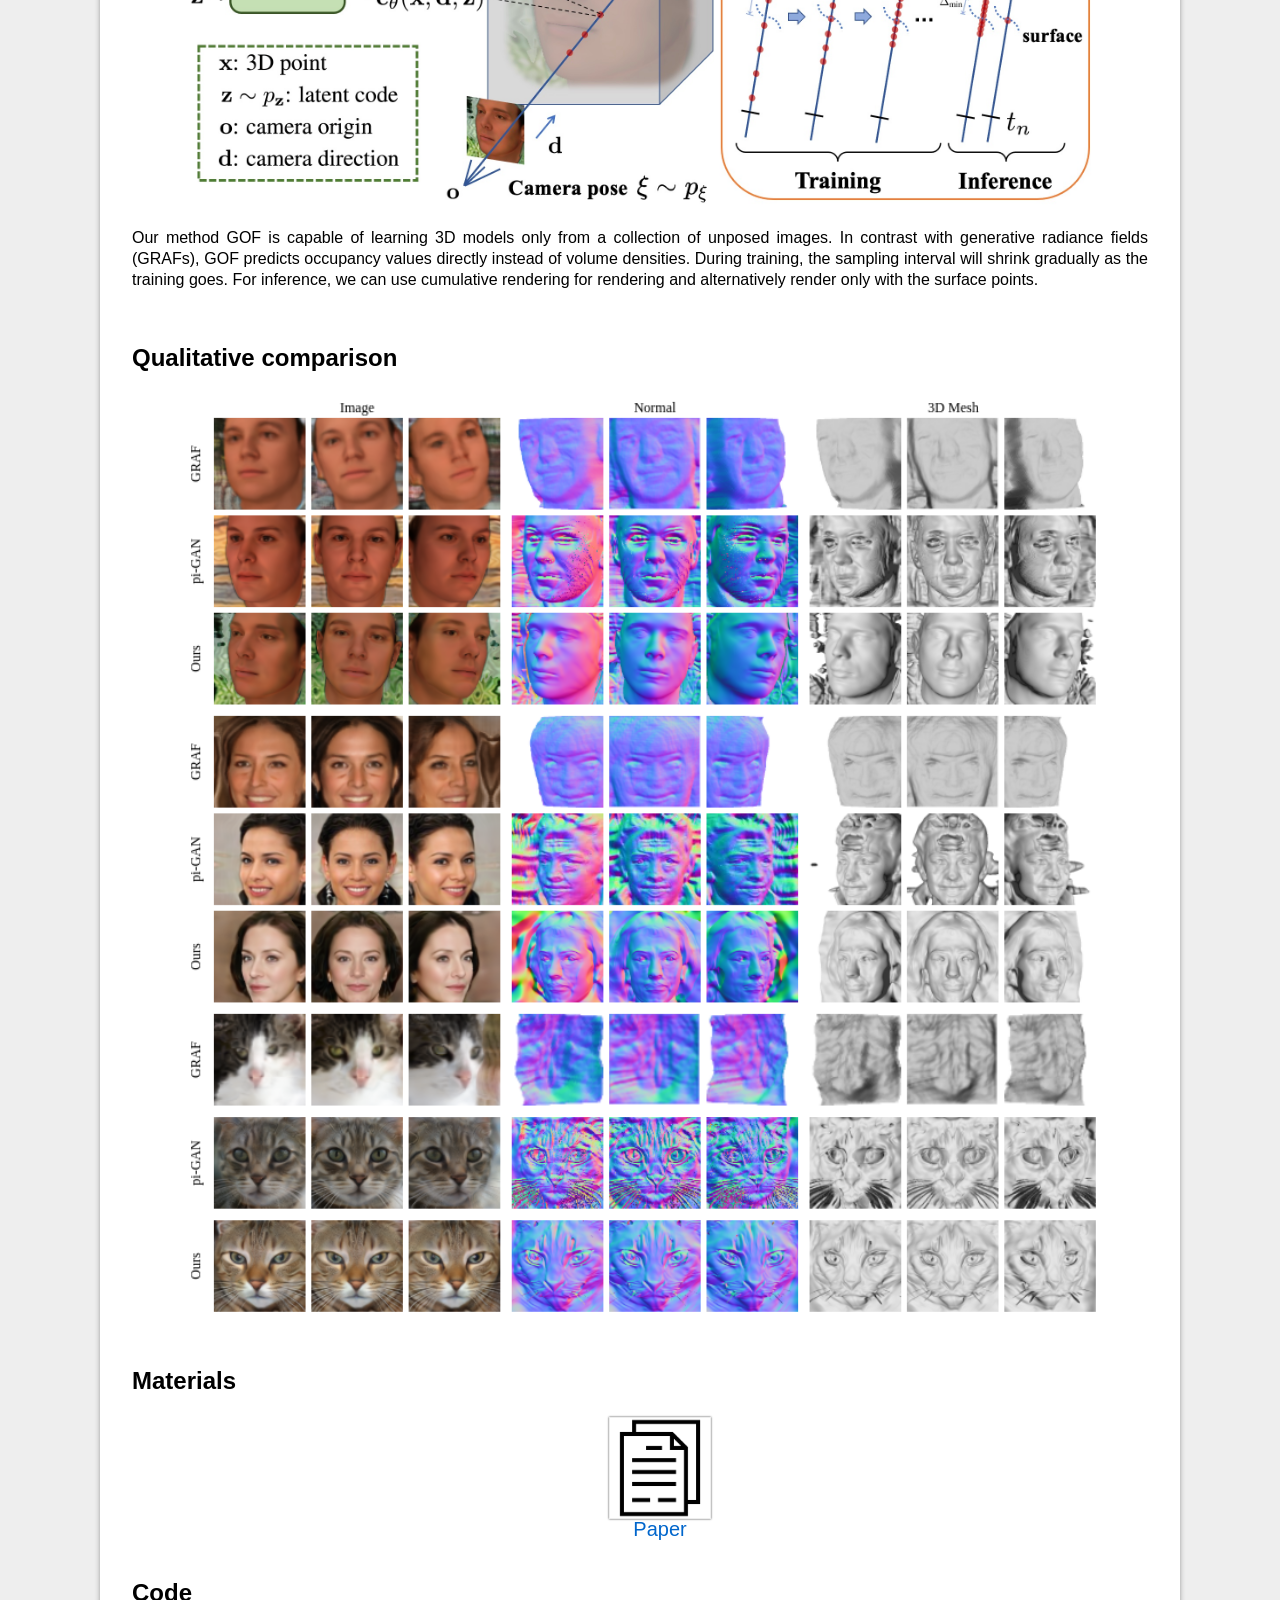
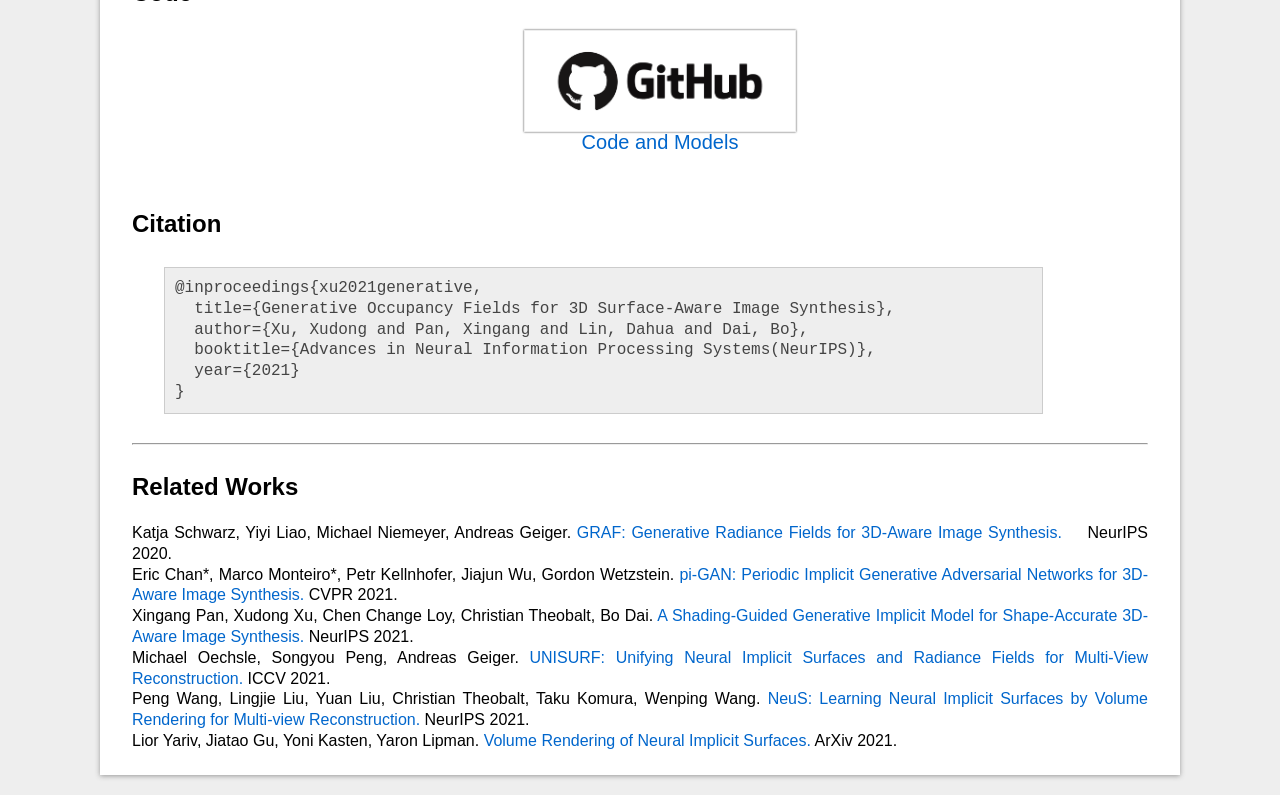
==== commit 430bdc2c: "add interp video" ====
--- a/projects/GOF.html
+++ b/projects/GOF.html
@@ -104,7 +104,7 @@
 		<div class="col justify-content-center text-center">
 			<center>
 				<video width="90%" playsinline="" autoplay="" loop="" preload="" muted="">
-					<source src="./GOF/GOF_bfm.mp4" type="video/mp4">
+					<source src="./GOF/GOF-bfm.mp4" type="video/mp4">
 				</video>
 			</center>
 		</div>
@@ -115,7 +115,7 @@
 		<div class="col justify-content-center text-center">
 			<center>
 				<video width="90%" playsinline="" autoplay="" loop="" preload="" muted="">
-					<source src="./GOF/GOF_celeba.mp4" type="video/mp4">
+					<source src="./GOF/GOF-celeba.mp4" type="video/mp4">
 				</video>
 			</center>
 		</div>
@@ -126,22 +126,35 @@
 		<div class="col justify-content-center text-center">
 			<center>
 				<video width="90%" playsinline="" autoplay="" loop="" preload="" muted="">
-					<source src="./GOF/GOF_cats.mp4" type="video/mp4">
+					<source src="./GOF/GOF-cats.mp4" type="video/mp4">
 				</video>
 			</center>
 		</div>
 	</div>
+	<br>
+	<hr>
+
+	<div class="row align-items-center">
+		<div class="col justify-content-center text-center">
+			<center>
+				<video width="90%" playsinline="" autoplay="" loop="" preload="" muted="">
+					<source src="./GOF/GOF-interp.mp4" type="video/mp4">
+				</video>
+			</center>
+		</div>
+	</div>
+	
 </div>
 
 <div class="section method">
 	<h2>Method Overview</h2>
 	<br>
 	<center><img src="./GOF/GOF_method.jpg" border="0" width="90%"><br><br>
-		Our method GOF is capable of learning 3D models only from a collection of unposed images.
-		In contrast with generative radiance fields (GRAFs), GOF predicts occupancy values directly instead of volume densities.
-		During training, the sampling interval will shrink gradually as the training goes.
-		For inference, we can use cumulative rendering for rendering and alternatively render only with the surface points.
 	</center>
+	Our method GOF is capable of learning 3D models only from a collection of unposed images.
+	In contrast with generative radiance fields (GRAFs), GOF predicts occupancy values directly instead of volume densities.
+	During training, the sampling interval will shrink gradually as the training goes.
+	For inference, we can use cumulative rendering for rendering and alternatively render only with the surface points.
 </div>
 
 <br>
@@ -212,6 +225,33 @@
 <div class="section relatedwork">
     <h2>Related Works</h2>
     <br>
+	<div class="citation">
+		Katja Schwarz, Yiyi Liao, Michael Niemeyer, Andreas Geiger.
+		<a href="https://proceedings.neurips.cc/paper/2020/file/e92e1b476bb5262d793fd40931e0ed53-Paper.pdf">
+			GRAF: Generative Radiance Fields for 3D-Aware Image Synthesis.
+		</a>
+		NeurIPS 2020.
+      <br>
+    </div>
+	
+	<div class="citation">
+		Eric Chan*, Marco Monteiro*, Petr Kellnhofer, Jiajun Wu, Gordon Wetzstein.
+		<a href="https://arxiv.org/abs/2012.00926">
+			pi-GAN: Periodic Implicit Generative Adversarial Networks for 3D-Aware Image Synthesis.
+		</a>
+		CVPR 2021.
+      <br>
+    </div>
+
+	<div class="citation">
+		Xingang Pan, Xudong Xu, Chen Change Loy, Christian Theobalt, Bo Dai.
+		<a href="https://arxiv.org/abs/2110.15678">
+			A Shading-Guided Generative Implicit Model for Shape-Accurate 3D-Aware Image Synthesis.
+		</a>
+		NeurIPS 2021.
+      <br>
+    </div>
+	
     <div class="citation">
 		Michael Oechsle, Songyou Peng, Andreas Geiger.
       	<a href="https://arxiv.org/abs/2104.10078">
@@ -220,6 +260,7 @@
         ICCV 2021.
       <br>
     </div>
+
     <div class="citation">
 		Peng Wang, Lingjie Liu, Yuan Liu, Christian Theobalt, Taku Komura, Wenping Wang.
 		<a href="https://arxiv.org/abs/2106.10689">
@@ -228,6 +269,7 @@
 		NeurIPS 2021.
       <br>
     </div>
+
 	<div class="citation">
 		Lior Yariv, Jiatao Gu, Yoni Kasten, Yaron Lipman.
 		<a href="https://arxiv.org/abs/2106.12052">
--- a/projects/GOF/project.css
+++ b/projects/GOF/project.css
@@ -2,7 +2,7 @@
 {
     margin:10px 0px;
     padding:0px;
-    text-align:center;
+    text-align:justify;
     background-color: #EEEEEE;
 }
 
@@ -60,6 +60,8 @@
     background-image:     -ms-linear-gradient(left, #ccc, #333, #ccc); 
     background-image:      -o-linear-gradient(left, #ccc, #333, #ccc); 
 }
+
+hr {margin: 2em; margin-top:5px; margin-bottom:10px;}
 
 a:link { color: #0066CC; text-decoration: none }
 a:visited { color: #743399; text-decoration: none }
